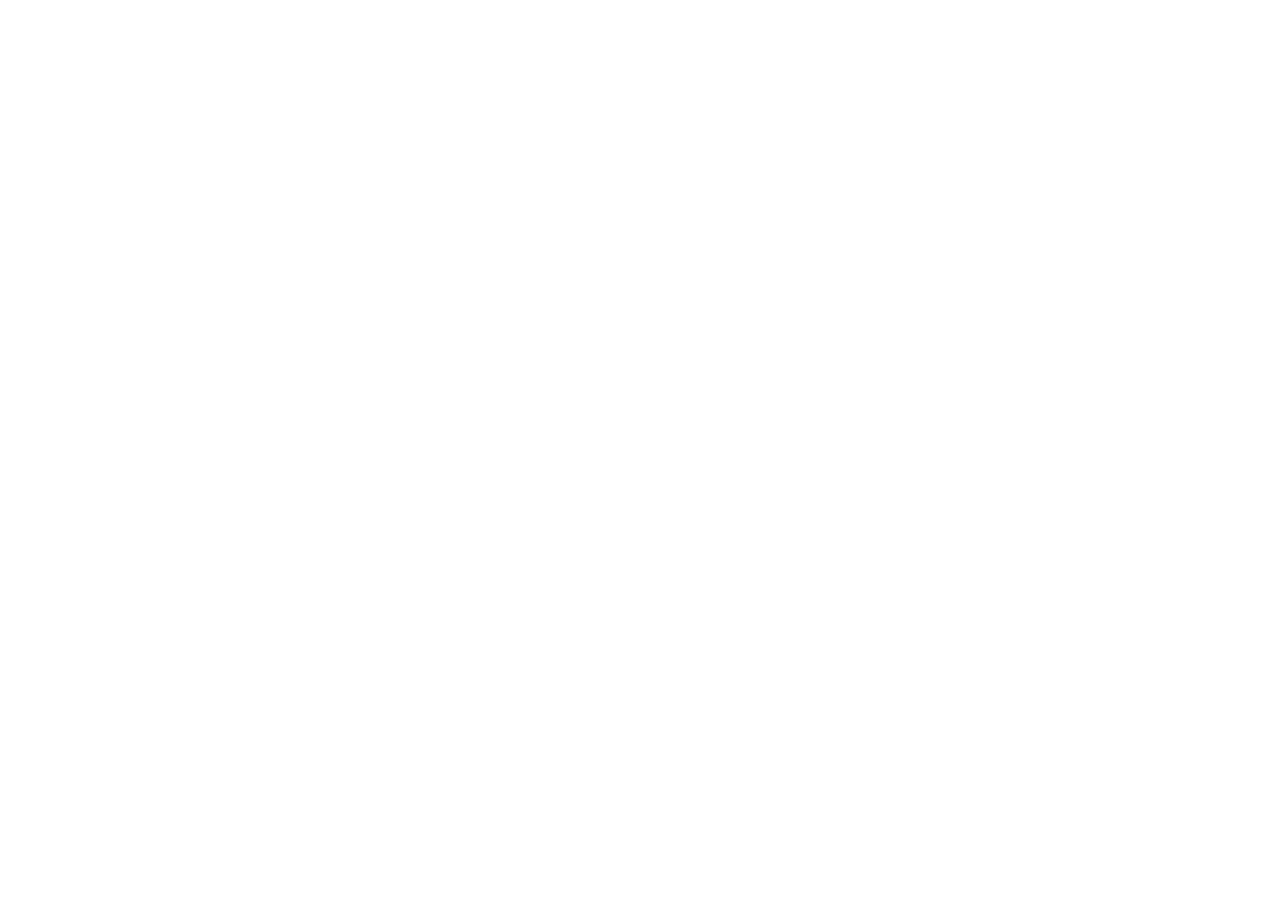
==== index.html @ ec7cf9ad "Initalize" ====
<!DOCTYPE html>
<html lang="en" dir="ltr">
  <head>
    <meta charset="utf-8">
    <title>Tortoiseshell Optics</title>
    <link href="./resources/css/reset.css" type="text/css" rel="stylesheet">
    <link href="./resources/css/style.css" type="text/css" rel="stylesheet">
  </head>
  <body>

  </body>
</html>
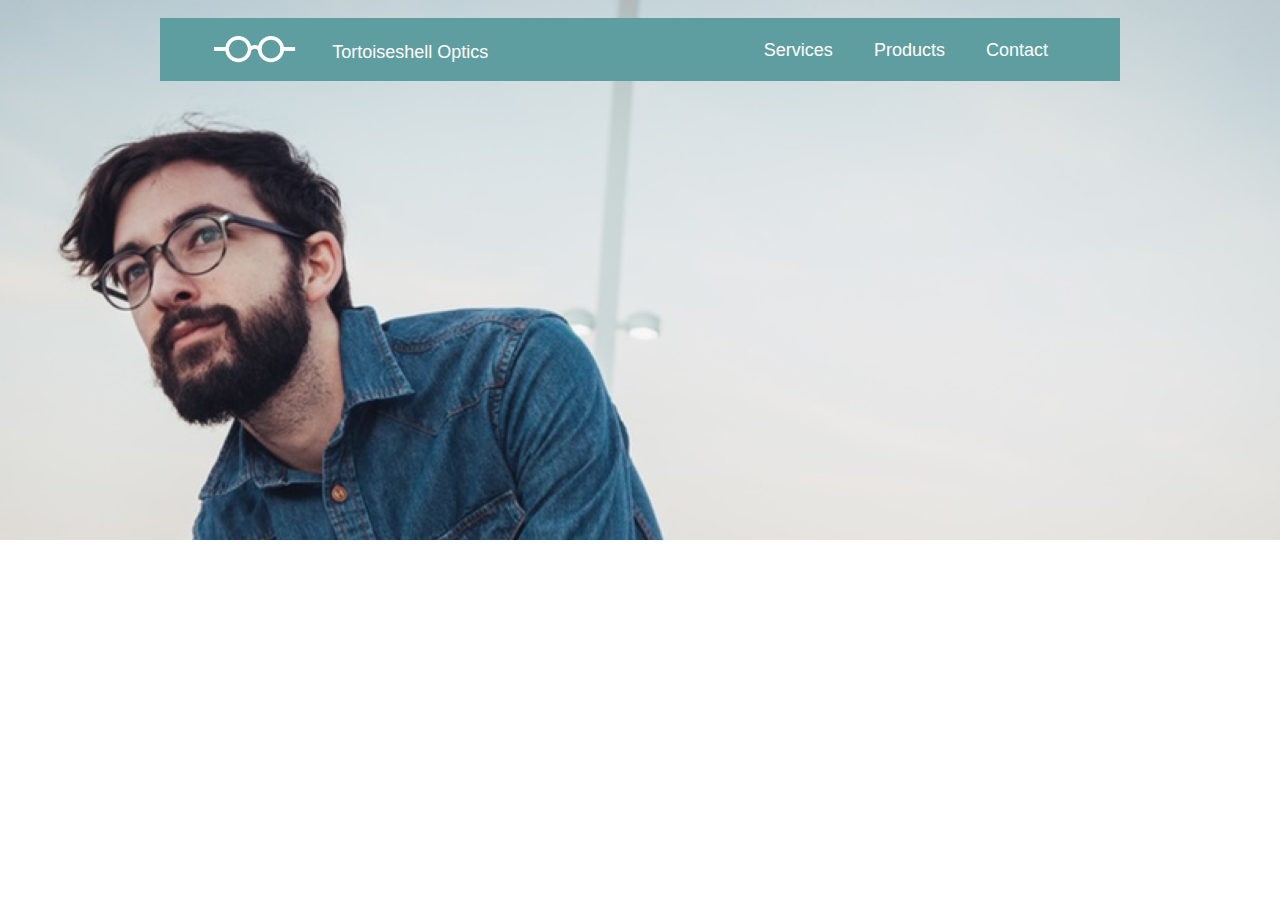
==== commit e90feed0: "Header completed" ====
--- a/index.html
+++ b/index.html
@@ -7,6 +7,29 @@
     <link href="./resources/css/style.css" type="text/css" rel="stylesheet">
   </head>
   <body>
+    <!-- HEADER START -->
+<header>
+<div class="company">
+  <div class="container">
+    <div class="logo">
+      <img src="resources/images/logo-white.png" alt="">
+      <span>Tortoiseshell Optics</span>
+      </div>
+    <div class="nav">
+      <span class="space">Services</span>
+      <span class="space">Products</span>
+      <span class="space">Contact</span>
+    </div>
+  </div>
+</div>
+
+</div>
+
+
+</header>
+<!-- HEADER END -->
+
+
 
   </body>
 </html>
--- a/resources/css/style.css
+++ b/resources/css/style.css
@@ -0,0 +1,64 @@
+/* GENERAL */
+html {
+  font-size: 18px;
+  line-height: 1.4;
+  font-family: "Helvetica";
+}
+
+
+/* GENERAL */
+
+/* HEADER START */
+.company {
+  display: flex;
+  width: 100%
+  /* margin: 0 auto; */
+  justify-content: center;
+  background-image:url(glasses-bg.png);
+  background-repeat: no-repeat;
+  background-position: center;
+  background-size: cover;
+  height: 30rem;
+  z-index: 1;
+}
+
+.container {
+  display: flex;
+  justify-content: space-between;
+  width: 960px;
+  color: white;
+  background-color: cadetblue;
+  margin-bottom: 20rem;
+  margin-top: 1rem;
+  /* padding: 1rem 2rem 1rem 2rem; */
+  font-size: 1rem;
+  align-items: center;
+  margin-left: auto;
+  margin-right: auto;
+  height: 3.5rem;
+}
+
+.logo {
+display: flex;
+justify-content: space between;
+}
+
+.logo span {
+  /* align-items: center; */
+  padding: 1.4rem 1rem 1rem 2rem;
+  font-size: 1rem;
+}
+
+.logo img {
+  padding: 1rem 0 1rem 1rem;
+  height: 1.5rem;
+  margin-left: 2rem
+}
+
+.nav {
+  padding: 1rem 2rem 1rem 0;
+}
+
+.nav .space {
+  padding-right: 2rem;
+}
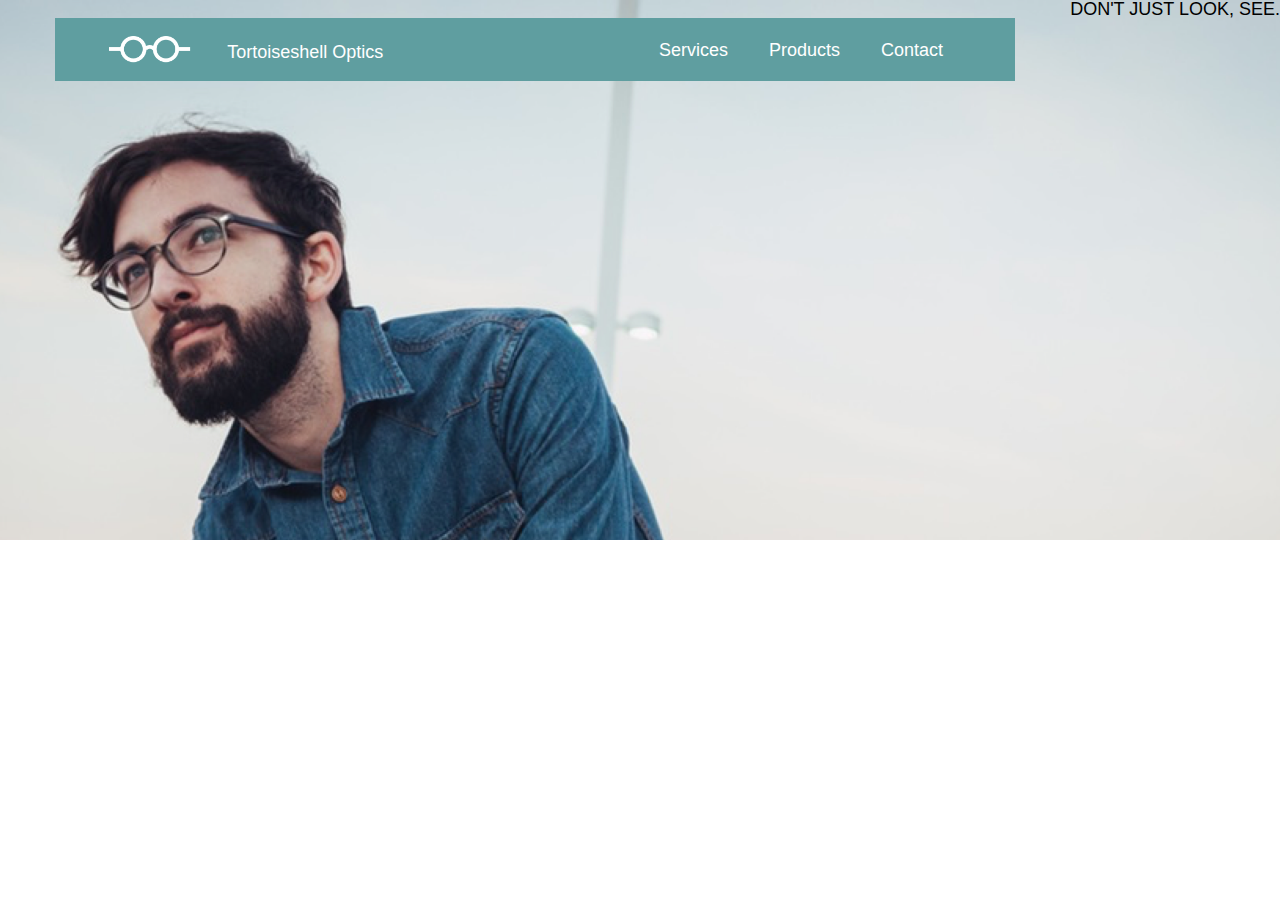
==== commit 136e0bee: "Update" ====
--- a/index.html
+++ b/index.html
@@ -15,18 +15,28 @@
       <img src="resources/images/logo-white.png" alt="">
       <span>Tortoiseshell Optics</span>
       </div>
-    <div class="nav">
+    <nav class="nav">
       <span class="space">Services</span>
       <span class="space">Products</span>
       <span class="space">Contact</span>
+    </nav>
+  </div>
+  <div class="flex-container">
+    <div class="main-banner">
+      <h1>DON'T JUST LOOK, SEE.</h1>
     </div>
   </div>
 </div>
-
-</div>
+</header>
 
 
-</header>
+ <!-- </div> -->
+
+
+
+
+
+
 <!-- HEADER END -->
 
 
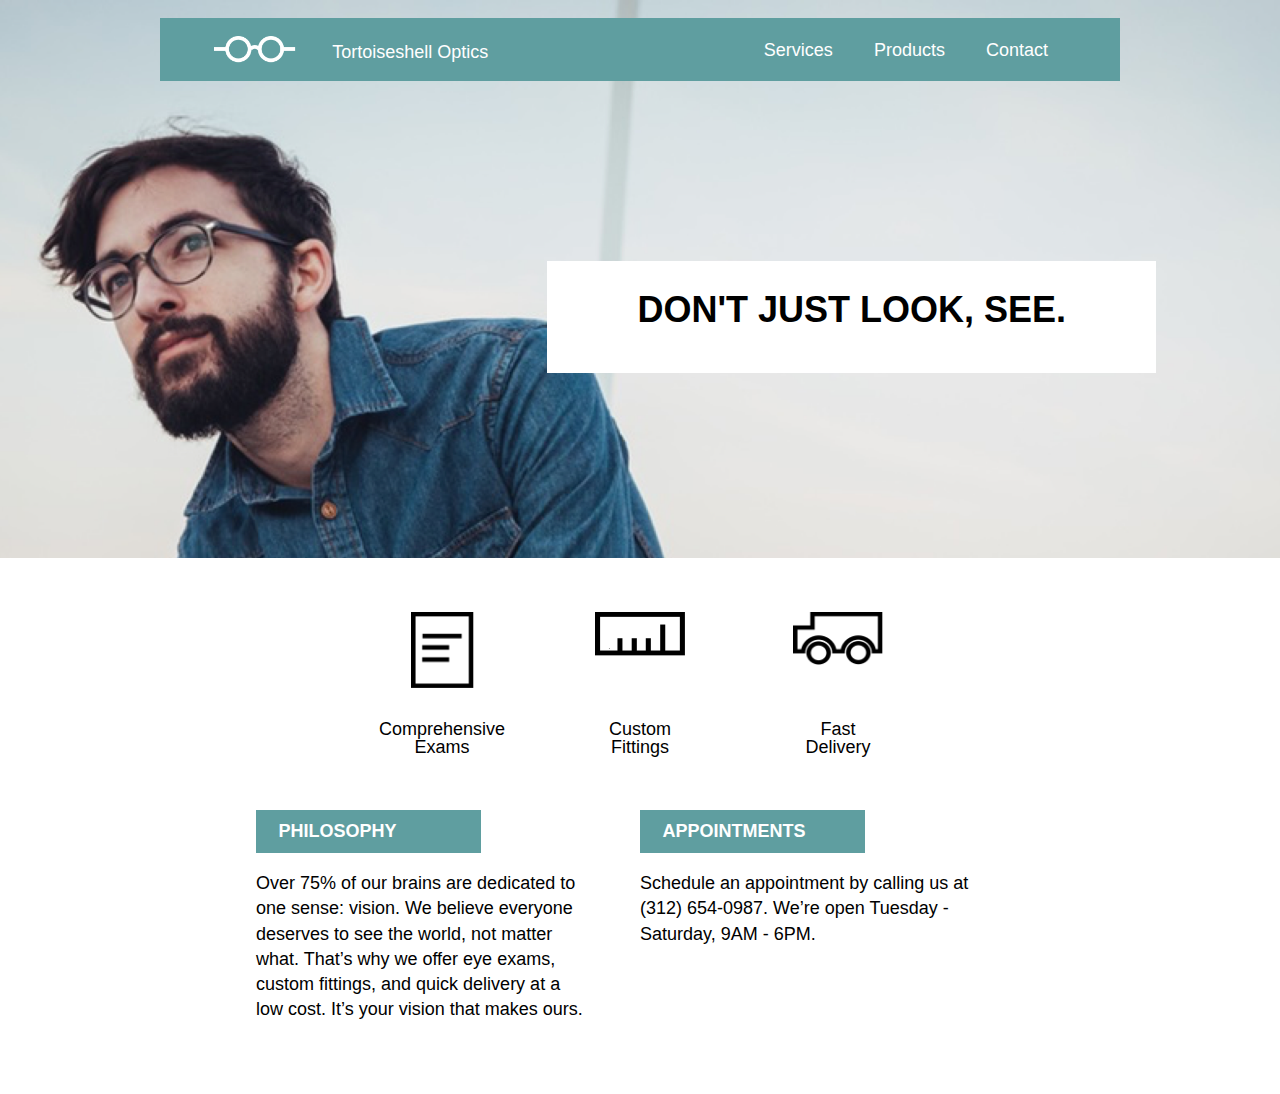
==== commit d1d754d5: "Update" ====
--- a/index.html
+++ b/index.html
@@ -8,26 +8,51 @@
   </head>
   <body>
     <!-- HEADER START -->
-<header>
-<div class="company">
-  <div class="container">
-    <div class="logo">
-      <img src="resources/images/logo-white.png" alt="">
-      <span>Tortoiseshell Optics</span>
+    <header>
+    <!-- <div class="company"> -->
+      <div class="container">
+        <div class="logo">
+          <img src="resources/images/logo-white.png" alt="">
+          <span>Tortoiseshell Optics</span>
+          </div>
+        <nav class="nav">
+          <span class="space">Services</span>
+          <span class="space">Products</span>
+          <span class="space">Contact</span>
+        </nav>
       </div>
-    <nav class="nav">
-      <span class="space">Services</span>
-      <span class="space">Products</span>
-      <span class="space">Contact</span>
-    </nav>
-  </div>
-  <div class="flex-container">
-    <div class="main-banner">
-      <h1>DON'T JUST LOOK, SEE.</h1>
+      <div class="flex-container">
+        <div class="main-banner">
+          <h1>DON'T JUST LOOK, SEE.</h1>
+        </div>
+      </div>
+    </header>
+    <div class="support">
+      <div class="service">
+        <img class="paper" src="resources/images/paper-icon.png" alt="">
+        <span>Comprehensive Exams</span>
+      </div>
+      <div class="service" >
+        <img class="ruler" src="resources/images/ruler-icon.png" alt="">
+        <span>Custom Fittings</span>
+      </div>
+      <div class="service" >
+        <img class="truck" src="resources/images/truck-icon.png" alt="">
+        <span>Fast Delivery</span>
+      </div>
     </div>
-  </div>
-</div>
-</header>
+    <div class="about">
+      <div class="info">
+        <div class="title">PHILOSOPHY</div>
+        <p>Over 75% of our brains are dedicated to one sense: vision. We believe everyone deserves to see the world, not matter what. That’s why we offer eye exams, custom fittings, and quick delivery at a low cost. It’s your vision that makes ours.</p>
+      </div>
+      <div class="info">
+        <div class="title">APPOINTMENTS</div>
+        <p>Schedule an appointment by calling us at (312) 654-0987. We’re open Tuesday - Saturday, 9AM - 6PM.</p>
+      </div>
+    </div>
+
+
 
 
  <!-- </div> -->
--- a/resources/css/style.css
+++ b/resources/css/style.css
@@ -4,47 +4,38 @@
   line-height: 1.4;
   font-family: "Helvetica";
 }
-
-
 /* GENERAL */
 
 /* HEADER START */
-.company {
-  display: flex;
-  width: 100%
-  /* margin: 0 auto; */
-  justify-content: center;
+header {
+  width: 100%;
+  height: 30rem;
+  padding-top: 1rem;
   background-image:url(glasses-bg.png);
   background-repeat: no-repeat;
   background-position: center;
   background-size: cover;
-  height: 30rem;
-  z-index: 1;
 }
 
 .container {
   display: flex;
   justify-content: space-between;
+  align-items: center;
   width: 960px;
-  color: white;
-  background-color: cadetblue;
-  margin-bottom: 20rem;
-  margin-top: 1rem;
-  /* padding: 1rem 2rem 1rem 2rem; */
-  font-size: 1rem;
-  align-items: center;
+  height: 3.5rem;
   margin-left: auto;
   margin-right: auto;
-  height: 3.5rem;
+  background-color: cadetblue;
+  color: white;
+  font-size: 1rem;
 }
 
 .logo {
-display: flex;
-justify-content: space between;
+  display: flex;
+  justify-content: space-between;
 }
 
 .logo span {
-  /* align-items: center; */
   padding: 1.4rem 1rem 1rem 2rem;
   font-size: 1rem;
 }
@@ -62,3 +53,130 @@
 .nav .space {
   padding-right: 2rem;
 }
+
+.flex-container {
+  display: flex;
+  justify-content: flex-end;
+  max-width: 960px;
+  height: 14.2rem;
+  margin: 0 auto;
+  padding-bottom: 40px;
+}
+
+.main-banner {
+  background-color: white;
+  display: inline-block;
+  height: 6.2rem;
+  margin-top: 10rem;
+  margin-right: -2rem;
+}
+
+.main-banner h1 {
+  font-size: 2rem;
+  font-weight: bold;
+  text-align: center;
+  padding: 1.5rem 5rem;
+  line-height: 2.4rem;
+}
+/* HEADER END */
+
+.support {
+  display: flex;
+  justify-content: center;
+}
+
+.service span {
+  display: block;
+  text-align: center;
+}
+
+.service {
+  display: flex;
+  flex-direction: column;
+  justify-content: space-between;
+  align-items: center;
+  text-align: center;
+  width: 5rem;
+  height: 8rem;
+  margin: 3rem;
+}
+
+.service .paper{
+  width: 3.5rem;
+  margin
+}
+
+.service .ruler{
+  width: 5rem;
+}
+
+.service .truck {
+  width: 5rem;
+}
+
+.about {
+  display: flex;
+  justify-content: center;
+  margin: auto;
+  max-width: 960px;
+}
+
+.info {
+  width: 35%;
+  margin-right: 5%;
+  margin-bottom: 4rem;
+  margin-left: 0 auto;
+  line-height: 1.4rem;
+}
+
+.title {
+  background-color: cadetblue;
+  padding: 0.5rem 1.25rem;
+  font-weight: bold;
+  color: white;
+  max-width: 10rem;}
+
+.about .title {
+  font-size: 1rem;
+}
+
+.info p {
+  margin-top: 1rem;
+}
+
+
+/* FOOTER START */
+
+/* FOOTER END */
+
+
+/* DO NOT TOUCH ABOVE!!!!!!!!!!!!! */
+/* DO NOT TOUCH ABOVE!!!!!!!!!!!!! */
+/* DO NOT TOUCH ABOVE!!!!!!!!!!!!! */
+/* DO NOT TOUCH ABOVE!!!!!!!!!!!!! */
+/* DO NOT TOUCH ABOVE!!!!!!!!!!!!! */
+/* DO NOT TOUCH ABOVE!!!!!!!!!!!!! */
+/* DO NOT TOUCH ABOVE!!!!!!!!!!!!! */
+/* DO NOT TOUCH ABOVE!!!!!!!!!!!!! */
+/* DO NOT TOUCH ABOVE!!!!!!!!!!!!! */
+/* DO NOT TOUCH ABOVE!!!!!!!!!!!!! */
+/* DO NOT TOUCH ABOVE!!!!!!!!!!!!! */
+/* DO NOT TOUCH ABOVE!!!!!!!!!!!!! */
+/* DO NOT TOUCH ABOVE!!!!!!!!!!!!! */
+/* DO NOT TOUCH ABOVE!!!!!!!!!!!!! */
+/* DO NOT TOUCH ABOVE!!!!!!!!!!!!! */
+/* DO NOT TOUCH ABOVE!!!!!!!!!!!!! */
+/* DO NOT TOUCH ABOVE!!!!!!!!!!!!! */
+/* DO NOT TOUCH ABOVE!!!!!!!!!!!!! */
+/* DO NOT TOUCH ABOVE!!!!!!!!!!!!! */
+/* DO NOT TOUCH ABOVE!!!!!!!!!!!!! */
+/* DO NOT TOUCH ABOVE!!!!!!!!!!!!! */
+/* DO NOT TOUCH ABOVE!!!!!!!!!!!!! */
+/* DO NOT TOUCH ABOVE!!!!!!!!!!!!! */
+/* DO NOT TOUCH ABOVE!!!!!!!!!!!!! */
+/* DO NOT TOUCH ABOVE!!!!!!!!!!!!! */
+/* DO NOT TOUCH ABOVE!!!!!!!!!!!!! */
+/* DO NOT TOUCH ABOVE!!!!!!!!!!!!! */
+/* DO NOT TOUCH ABOVE!!!!!!!!!!!!! */
+
+/* touch only media query!!! */
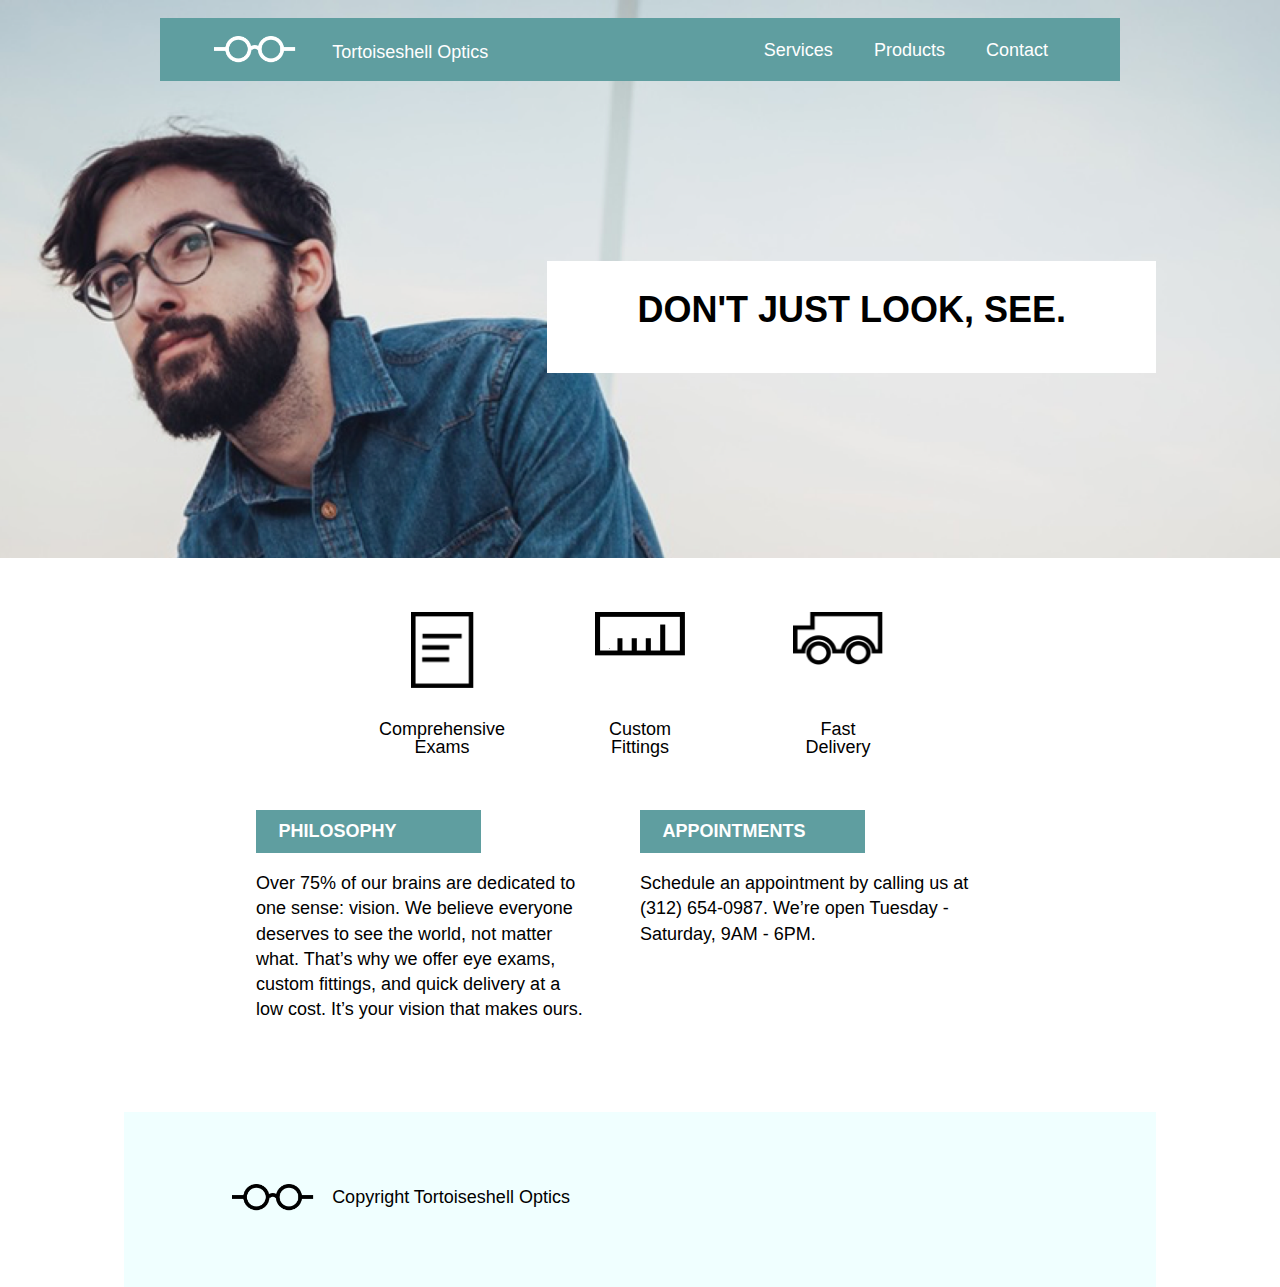
==== commit 5cebfbac: "Desktop Design completed" ====
--- a/index.html
+++ b/index.html
@@ -51,11 +51,18 @@
         <p>Schedule an appointment by calling us at (312) 654-0987. We’re open Tuesday - Saturday, 9AM - 6PM.</p>
       </div>
     </div>
+    <footer>
+      <div class="end">
+        <img src="resources/images/logo-black.png" alt="">
+        <span>Copyright Tortoiseshell Optics</span>
+      </div>
 
 
 
 
- <!-- </div> -->
+
+
+
 
 
 
--- a/resources/css/style.css
+++ b/resources/css/style.css
@@ -124,7 +124,7 @@
 .info {
   width: 35%;
   margin-right: 5%;
-  margin-bottom: 4rem;
+  /* margin-bottom: 4rem; */
   margin-left: 0 auto;
   line-height: 1.4rem;
 }
@@ -146,7 +146,37 @@
 
 
 /* FOOTER START */
-
+footer {
+  display: flex;
+  background-color: azure;
+  padding: 4rem 2rem;
+  direction: row;
+  align-items: center;
+  margin-top: 5rem;
+  max-width: 960px;
+  margin: 5rem auto 0 auto;
+}
+
+.end {
+  display: flex;
+  max-width: 960px;
+  /* height: 1.5rem; */
+  margin-left: 2rem;
+  margin-right: 1rem;
+}
+
+.end img {
+  height: 1.5rem;
+  margin-left: 2rem;
+  margin-right: 1rem;
+}
+
+.end span {
+  height: 1.5rem;
+  margin-top: 0 auto;
+  align-items: center;
+  padding-top: 0.2rem;
+}
 /* FOOTER END */
 
 
